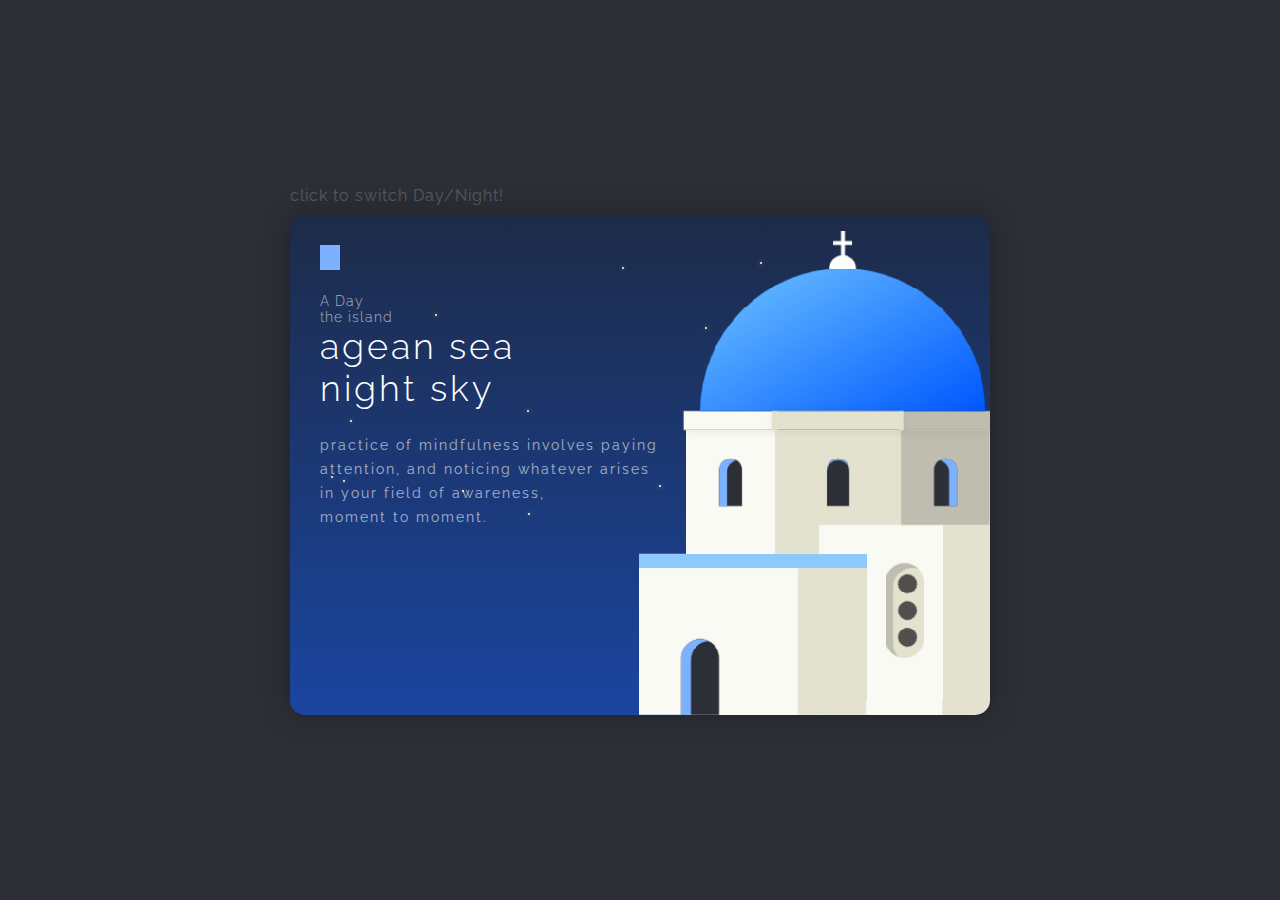
==== index.html @ 673db7e0 "rename index" ====
<!DOCTYPE html>
<html lang="en">
<head>
    <meta charset="UTF-8">
    <meta http-equiv="X-UA-Compatible" content="IE=edge">
    <meta name="viewport" content="width=device-width, initial-scale=1.0">
    <link rel="preconnect" href="https://fonts.googleapis.com"> 
    <link rel="preconnect" href="https://fonts.gstatic.com" crossorigin> 
    <link href="https://fonts.googleapis.com/css2?family=Raleway:ital,wght@0,100;0,200;0,300;0,400;0,500;0,600;0,700;0,800;0,900;1,100;1,200;1,300;1,400;1,500;1,600;1,700;1,800;1,900&display=swap" rel="stylesheet">
    <link rel="stylesheet" type="text/css" href="./styles.css">
    <title>santorini buildings - switch day & night</title>
</head>
<body>
    
<label>
    <div class="remind">click to switch Day/Night!</div>
    <input type="checkbox"/>
    <div class="scene">
      <div class="sun"></div>
      <div class="moon"></div>
      <div class="lefttoptText">
        <div class="smallblock"></div>
        <h5>A Day <br> the island</h5>
        <h1>agean sea <br><span class="dayText">day sky</span><span class="nightText">night sky</span></h1>
        <p> practice of mindfulness involves paying <br>attention, and noticing whatever arises<br> in your field of awareness,<br> moment to moment.</p>
      </div>
      <div class="allstars">
        <div class="star1"> </div>
        <div class="star2"> </div>
        <div class="star3"> </div>
        <div class="star4"> </div>
        <div class="star5"> </div>
        <div class="star6"> </div>
        <div class="star7"> </div>
        <div class="star8"> </div>
        <div class="star9"> </div>
        <div class="star10"> </div>
        <div class="star11"> </div>
        <div class="star12"> </div>
        <div class="star13"> </div>
        <div class="star14"> </div>
        <div class="star15"> </div>
        <div class="star16"> </div>
        <div class="star17"> </div>
        <div class="star18"> </div>
        <div class="star19"> </div>
        <div class="star20"> </div>
        <div class="star21"> </div>
        <div class="star22"> </div>
        <div class="star23"> </div>
        <div class="star24"> </div>
        <div class="star25"> </div>
        <div class="star26"> </div>
        <div class="star27"> </div>
        <div class="star28"> </div>
        <div class="star29"> </div>
        <div class="star30"> </div>
      </div>
      <div class="building">
        <div class="house1">
          <div class="window">
            <div class="circle"> </div>
            <div class="circle"> </div>
            <div class="circle"> </div>
          </div>
        </div>
        <div class="house2">
          <div class="door"></div>
        </div>
        <div class="house3">
          <div class="wall">
            <div class="window"> </div>
          </div>
          <div class="wall">
            <div class="window"> </div>
          </div>
          <div class="wall">
            <div class="window"> </div>
          </div>
          <div class="roof">
            <div class="rooftop">
              <div class="cross"></div>
            </div>
          </div>
        </div>
      </div>
    </div>
  </label>
</body>
</html>
---- styles.css ----
/* No CSS *//*# sourceMappingURL=styles.css.map */
*, *:before, *:after {
    font-family: "Raleway", sans-serif;
    position: relative;
  }
  
  .block {
    width: 300px;
    height: 300px;
    border-radius: 50px;
    background: linear-gradient(#1D2B49, #1A45A0, #91cdff, #fff);
    background-size: 100% 200%;
    position: absolute;
    left: 50px;
    top: 100px;
  }
  
  input:checked + h1 {
    color: #e76f51;
    transform: scale;
  }
  
  html, body {
    width: 100%;
    height: 100%;
    border-radius: 0;
    margin: 0;
    display: flex;
    justify-content: center;
    align-items: center;
    background-color: #2C2F36;
    color: #fff;
  }
  
  .scene {
    width: 700px;
    height: 500px;
    border-radius: 15px;
    overflow: hidden;
    background: linear-gradient(#1D2B49, #1A45A0, #91cdff, #fff);
    background-size: 100% 300%;
    box-shadow: 0px 0px 30px rgba(0, 0, 0, 0.3);
  }
  .scene .lefttoptText {
    margin-left: 30px;
    margin-top: 30px;
  }
  .scene .lefttoptText h1 {
    font-size: 36px;
    letter-spacing: 3px;
    margin-top: 0;
    font-weight: 300;
  }
  .scene .lefttoptText h5 {
    font-size: 14px;
    letter-spacing: 1px;
    opacity: 0.6;
    margin-bottom: 0;
    font-weight: 300;
  }
  .scene .lefttoptText p {
    font-size: 14px;
    line-height: 24px;
    letter-spacing: 2px;
    opacity: 0.6;
  }
  .scene .lefttoptText .smallblock {
    width: 20px;
    height: 25px;
    border-radius: 0;
    background-color: #7cb1ff;
  }
  
  .building {
    position: absolute;
    right: 0;
    bottom: 0;
    transform: scale(0.95);
  }
  
  [class^=house] {
    position: absolute;
    bottom: 0;
    right: 0;
  }
  
  .house1 {
    width: 180px;
    height: 200px;
    border-radius: 0;
    z-index: 1;
    background-color: #fafaf5;
    box-shadow: inset -50px 0px #e3e2cf;
  }
  .house1 .window {
    width: 40px;
    height: 100px;
    border-radius: 20px;
    background-color: #e3e2cf;
    box-shadow: inset 8px 5px #bebdaf;
    margin-top: 40px;
    margin-left: 70px;
    display: flex;
    justify-content: center;
    align-items: center;
    flex-direction: column;
  }
  .house1 .window .circle {
    width: 20px;
    height: 20px;
    border-radius: 50%;
    background-color: #534d4d;
    margin: 4px;
    margin-left: 10px;
  }
  
  .house2 {
    width: 240px;
    height: 170px;
    border-radius: 0;
    z-index: 2;
    background-color: #fafaf5;
    box-shadow: inset 0px 15px #8dc9fc, inset -72px 0px #e3e2cf;
    right: 130px;
  }
  .house2 .door {
    width: 40px;
    height: 80px;
    border-radius: 20px 20px 0 0;
    background-color: #2C2F36;
    position: absolute;
    bottom: 0;
    left: 45px;
    box-shadow: inset 10px 2px #7cb1ff;
  }
  
  .house3 {
    width: 320px;
    height: 300px;
    border-radius: 0;
    z-index: 0;
    background-color: #fafaf5;
    display: flex;
    justify-content: center;
    align-items: center;
  }
  .house3 .wall {
    flex: 1;
    height: 100%;
    display: flex;
    justify-content: center;
    align-items: flex-start;
  }
  .house3 .wall .window {
    width: 24px;
    height: 50px;
    border-radius: 12px 12px 0 0;
    margin-top: 30px;
    background-color: #2C2F36;
  }
  .house3 .wall:before {
    content: "";
    display: block;
    width: 105%;
    height: 20px;
    border-radius: 0;
    position: absolute;
    top: -20px;
    left: 50%;
    transform: translateX(-50%);
    background-color: inherit;
    box-shadow: 0px 0px 10px rgba(0, 0, 0, 0.1);
  }
  .house3 .wall:nth-child(1) {
    background-color: #fafaf5;
    flex: 10;
  }
  .house3 .wall:nth-child(1) .window {
    box-shadow: inset 8px 2px #7cb1ff;
  }
  .house3 .wall:nth-child(1):before {
    z-index: 0;
  }
  .house3 .wall:nth-child(2) {
    background-color: #e3e2cf;
    flex: 14;
  }
  .house3 .wall:nth-child(2) .window {
    box-shadow: inset 0px 2px #7cb1ff;
  }
  .house3 .wall:nth-child(2):before {
    z-index: 2;
  }
  .house3 .wall:nth-child(3) {
    background-color: #bebdaf;
    flex: 10;
  }
  .house3 .wall:nth-child(3) .window {
    box-shadow: inset -8px 2px #7cb1ff;
  }
  .house3 .wall:nth-child(3):before {
    z-index: 0;
  }
  
  .roof {
    width: 300px;
    height: 150px;
    border-radius: 150px 150px 0 0;
    position: absolute;
    top: -170px;
    right: 5px;
    background: linear-gradient(150deg, #6fc5ff, #0058ff);
  }
  .roof .rooftop {
    width: 28px;
    height: 14px;
    border-radius: 14px 14px 0 0;
    position: absolute;
    left: 50%;
    top: -14px;
    transform: translate(-50%);
    background-color: #fff;
  }
  .roof .rooftop .cross {
    width: 4px;
    height: 30px;
    border-radius: 0;
    position: absolute;
    left: 50%;
    transform: translateX(-50%);
    bottom: 10px;
    background-color: #fff;
  }
  .roof .rooftop .cross:before {
    content: "";
    display: block;
    width: 20px;
    height: 4px;
    border-radius: 0;
    position: absolute;
    left: 50%;
    transform: translateX(-50%);
    bottom: 15px;
    background-color: #fff;
  }
  
  .allstars {
    width: 100%;
    height: 100%;
    border-radius: 0;
    position: absolute;
    left: 0;
    top: 0;
  }
  @-webkit-keyframes falling {
    0%, 100% {
      opacity: 0;
    }
    70% {
      opacity: 1;
    }
    0% {
      transform: translate(100px, 0);
    }
    100% {
      transform: translate(0px, 200px);
    }
  }
  @keyframes falling {
    0%, 100% {
      opacity: 0;
    }
    70% {
      opacity: 1;
    }
    0% {
      transform: translate(100px, 0);
    }
    100% {
      transform: translate(0px, 200px);
    }
  }
  .allstars [class^=star] {
    background-color: #fff;
    box-shadow: 0px 0px 4px rgba(255, 255, 0, 0.7);
    width: 2px;
    height: 2px;
    border-radius: 50%;
    -webkit-animation: falling 2s infinite;
            animation: falling 2s infinite;
  }
  .allstars .star1 {
    position: absolute;
    left: 33.9220703512%;
    top: 39.0838393638%;
    -webkit-animation-delay: -0.1s;
            animation-delay: -0.1s;
  }
  .allstars .star2 {
    position: absolute;
    left: 91.6819163423%;
    top: 21.2954050226%;
    -webkit-animation-delay: -0.2s;
            animation-delay: -0.2s;
  }
  .allstars .star3 {
    position: absolute;
    left: 59.2290857812%;
    top: 22.5987529882%;
    -webkit-animation-delay: -0.3s;
            animation-delay: -0.3s;
  }
  .allstars .star4 {
    position: absolute;
    left: 60.2802336762%;
    top: -2.760480299%;
    -webkit-animation-delay: -0.4s;
            animation-delay: -0.4s;
  }
  .allstars .star5 {
    position: absolute;
    left: 67.0887825069%;
    top: 9.4770646394%;
    -webkit-animation-delay: -0.5s;
            animation-delay: -0.5s;
  }
  .allstars .star6 {
    position: absolute;
    left: 97.6278026382%;
    top: 38.3517955223%;
    -webkit-animation-delay: -0.6s;
            animation-delay: -0.6s;
  }
  .allstars .star7 {
    position: absolute;
    left: 49.6334668703%;
    top: -2.1234016527%;
    -webkit-animation-delay: -0.7s;
            animation-delay: -0.7s;
  }
  .allstars .star8 {
    position: absolute;
    left: 67.2972463421%;
    top: 16.7353842184%;
    -webkit-animation-delay: -0.8s;
            animation-delay: -0.8s;
  }
  .allstars .star9 {
    position: absolute;
    left: 11.4406219799%;
    top: 34.7943447695%;
    -webkit-animation-delay: -0.9s;
            animation-delay: -0.9s;
  }
  .allstars .star10 {
    position: absolute;
    left: 96.9635412491%;
    top: 27.3811729724%;
    -webkit-animation-delay: -1s;
            animation-delay: -1s;
  }
  .allstars .star11 {
    position: absolute;
    left: 58.990931172%;
    top: -4.9173202457%;
    -webkit-animation-delay: -1.1s;
            animation-delay: -1.1s;
  }
  .allstars .star12 {
    position: absolute;
    left: 24.6039185597%;
    top: 55.1896539223%;
    -webkit-animation-delay: -1.2s;
            animation-delay: -1.2s;
  }
  .allstars .star13 {
    position: absolute;
    left: 47.4401715267%;
    top: 10.5912464546%;
    -webkit-animation-delay: -1.3s;
            animation-delay: -1.3s;
  }
  .allstars .star14 {
    position: absolute;
    left: 6.3535054059%;
    top: -13.2626287881%;
    -webkit-animation-delay: -1.4s;
            animation-delay: -1.4s;
  }
  .allstars .star15 {
    position: absolute;
    left: 57.0235888553%;
    top: -10.8131365363%;
    -webkit-animation-delay: -1.5s;
            animation-delay: -1.5s;
  }
  .allstars .star16 {
    position: absolute;
    left: 1.1023823988%;
    top: -2.7188360685%;
    -webkit-animation-delay: -1.6s;
            animation-delay: -1.6s;
  }
  .allstars .star17 {
    position: absolute;
    left: 7.0608912122%;
    top: -1.4477215814%;
    -webkit-animation-delay: -1.7s;
            animation-delay: -1.7s;
  }
  .allstars .star18 {
    position: absolute;
    left: 45.2763321183%;
    top: -26.6541760591%;
    -webkit-animation-delay: -1.8s;
            animation-delay: -1.8s;
  }
  .allstars .star19 {
    position: absolute;
    left: 5.8564813035%;
    top: 52.206554327%;
    -webkit-animation-delay: -1.9s;
            animation-delay: -1.9s;
  }
  .allstars .star20 {
    position: absolute;
    left: 87.6528543654%;
    top: -19.122335948%;
    -webkit-animation-delay: -2s;
            animation-delay: -2s;
  }
  .allstars .star21 {
    position: absolute;
    left: 53.1140586451%;
    top: -22.5595816625%;
    -webkit-animation-delay: -2.1s;
            animation-delay: -2.1s;
  }
  .allstars .star22 {
    position: absolute;
    left: 63.55675214%;
    top: 28.0540665112%;
    -webkit-animation-delay: -2.2s;
            animation-delay: -2.2s;
  }
  .allstars .star23 {
    position: absolute;
    left: 8.5987816916%;
    top: 41.1126968155%;
    -webkit-animation-delay: -2.3s;
            animation-delay: -2.3s;
  }
  .allstars .star24 {
    position: absolute;
    left: 7.623445484%;
    top: 53.0737287404%;
    -webkit-animation-delay: -2.4s;
            animation-delay: -2.4s;
  }
  .allstars .star25 {
    position: absolute;
    left: 60.3093684072%;
    top: 28.6667598157%;
    -webkit-animation-delay: -2.5s;
            animation-delay: -2.5s;
  }
  .allstars .star26 {
    position: absolute;
    left: 34.0011479743%;
    top: 59.7438262945%;
    -webkit-animation-delay: -2.6s;
            animation-delay: -2.6s;
  }
  .allstars .star27 {
    position: absolute;
    left: 52.6921961474%;
    top: 54.0524059346%;
    -webkit-animation-delay: -2.7s;
            animation-delay: -2.7s;
  }
  .allstars .star28 {
    position: absolute;
    left: 9.769151438%;
    top: -15.9233612812%;
    -webkit-animation-delay: -2.8s;
            animation-delay: -2.8s;
  }
  .allstars .star29 {
    position: absolute;
    left: 74.5916773093%;
    top: 15.5006161193%;
    -webkit-animation-delay: -2.9s;
            animation-delay: -2.9s;
  }
  .allstars .star30 {
    position: absolute;
    left: 20.6868711617%;
    top: 19.8788917218%;
    -webkit-animation-delay: -3s;
            animation-delay: -3s;
  }
  
  .remind {
    opacity: 0.2;
    margin-bottom: 10px;
    letter-spacing: 1px;
  }
  
  .dayText {
    display: none;
  }
  
  .sun, .moon {
    width: 50px;
    height: 50px;
    border-radius: 50%;
    position: absolute;
    left: 250px;
    top: 100px;
  }
  
  .sun {
    background-color: #ffea00;
    box-shadow: 0px 0px 20px rgba(255, 234, 0, 0.5);
    top: 400px;
    opacity: 0;
  }
  
  .moon {
    -webkit-animation: moonAppear 2s both;
            animation: moonAppear 2s both;
  }
  
  @-webkit-keyframes moonAppear {
    0% {
      box-shadow: inset 0px 0px rgba(255, 255, 255, 0.9);
    }
    100% {
      box-shadow: inset 5px -15px rgba(255, 255, 255, 0.9);
    }
  }
  
  @keyframes moonAppear {
    0% {
      box-shadow: inset 0px 0px rgba(255, 255, 255, 0.9);
    }
    100% {
      box-shadow: inset 5px -15px rgba(255, 255, 255, 0.9);
    }
  }
  h1, h5, p, .moon, .sun, .scene, .allstars, .smallblock, .building {
    transition: 2s;
  }
  
  input:checked + .scene {
    background-position: 0 100%;
  }
  input:checked + .scene .nightText {
    display: none;
  }
  input:checked + .scene .dayText {
    display: block;
  }
  input:checked + .scene .allstars {
    opacity: 0;
  }
  input:checked + .scene h1, input:checked + .scene h5, input:checked + .scene p {
    color: #002855;
  }
  input:checked + .scene .building {
    filter: brightness(105%);
  }
  input:checked + .scene .moon {
    top: -100px;
    opacity: 0;
  }
  input:checked + .scene .sun {
    top: 100px;
    opacity: 1;
  }
  input:checked + .scene .smallblock {
    background-color: #fff;
  }
  
  input {
    display: none;
  }
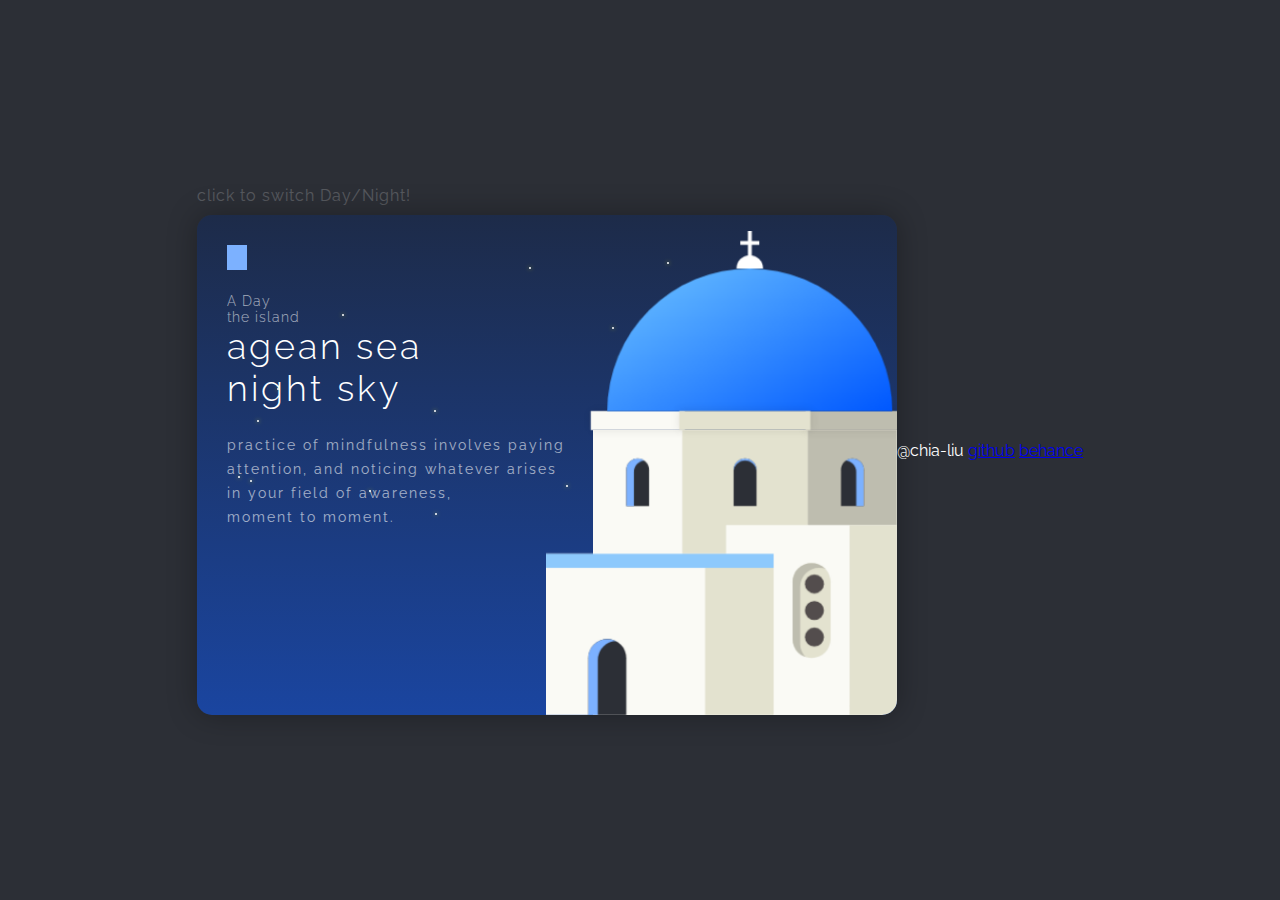
==== commit 4eccf3d6: "update index footer" ====
--- a/index.html
+++ b/index.html
@@ -86,5 +86,8 @@
       </div>
     </div>
   </label>
+    <footer class="footer">
+        @chia-liu <a href="https://github.com/chia-liu" class="btn mr-5 ml-5">github<a> <a href="https://bit.ly/Be-C6" class="btn mr-5">behance<a> 
+    </footer>
 </body>
 </html>
